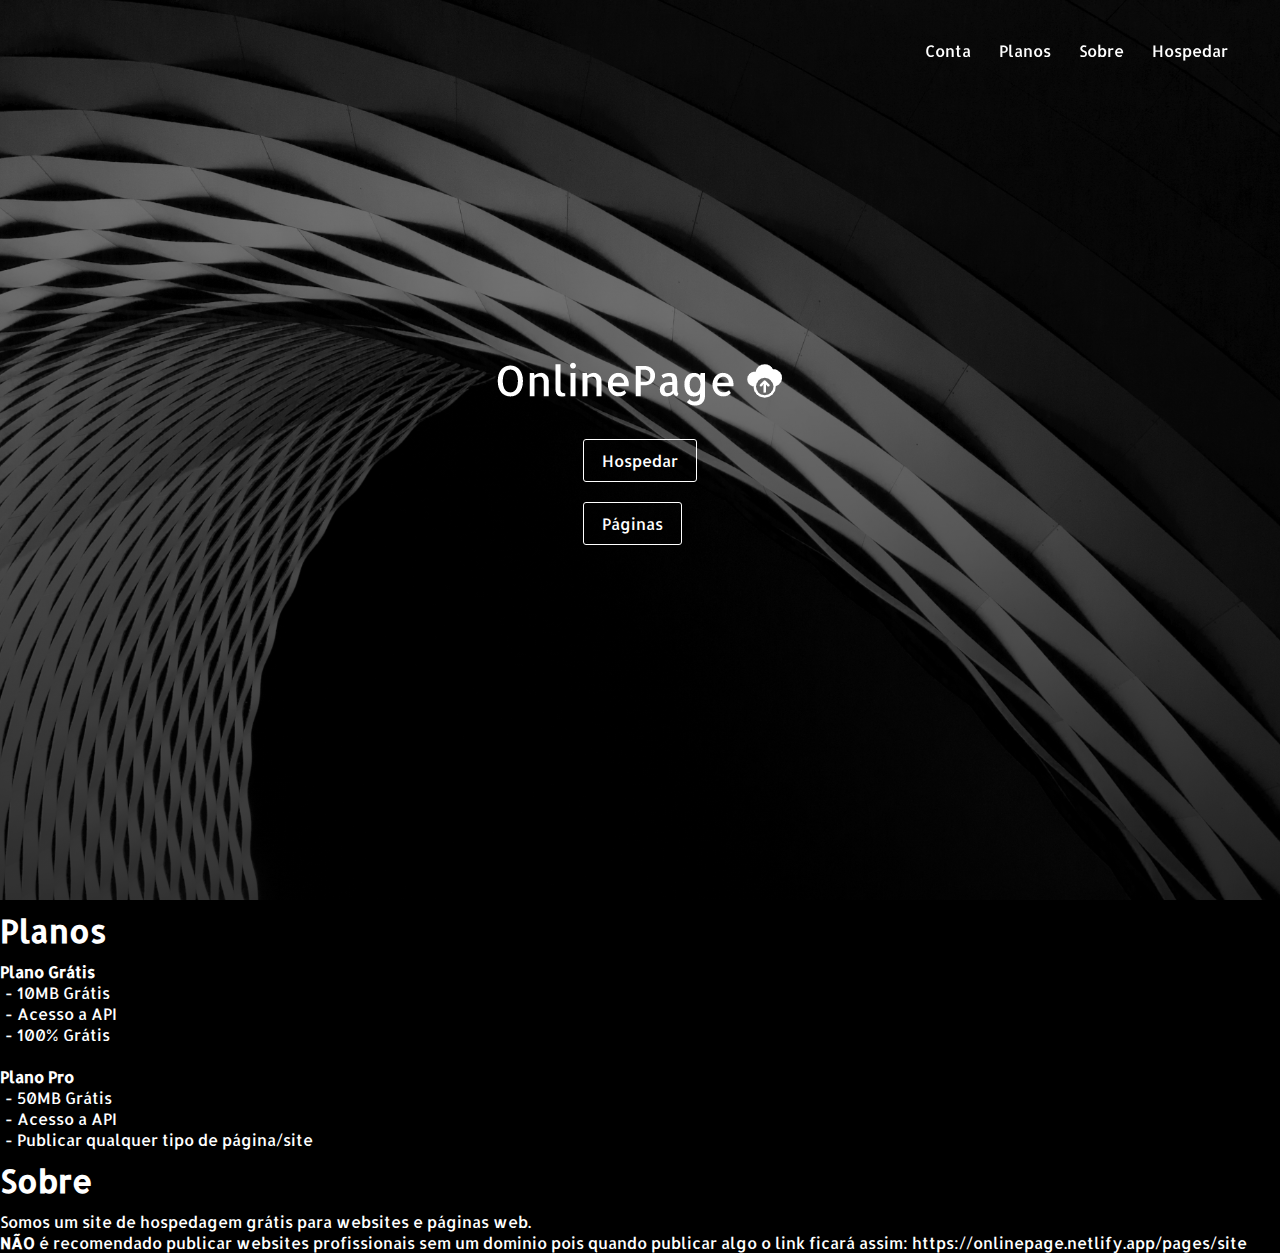
==== index.html @ 1343f2e6 "Update index.html" ====
<!DOCTYPE html>
<html>
<head lang="pt-br">
	<meta charset="utf-8">
	<meta name="viewport" content="width=device-width, initial-scale=1.0">
	<title>OnlinePage</title>
	<link rel="icon" href="icon.png">
	<link rel="stylesheet" type="text/css" href="style.css">
</head>
<body>
	<header>
		<nav class="menu" id="home">
			<br>

			<ul>
				<li><a href="#" id="conta">Conta</a></li>
				<li><a href="#planos">Planos</a></li>
				<li><a href="#sobre">Sobre</a></li>
				<li><a href="https://docs.google.com/forms/d/e/1FAIpQLSfId8-3-ugZeumsFCFt44q9DRJW5RlQm15mOeIV7J_GAIeAWA/viewform?usp=sf_link" target="_Blank">Hospedar</a></li>
			</ul>
		</nav><!--menu-->

		<section class="principal">
			<h2><img src="banner.png"></h2>

			<div class="links">
				<a href="https://docs.google.com/forms/d/e/1FAIpQLSfId8-3-ugZeumsFCFt44q9DRJW5RlQm15mOeIV7J_GAIeAWA/viewform?usp=sf_link" target="_Blank">Hospedar</a><br>
				<a href="https://onlinepage.netlify.app/pages/" target="_Blank">Páginas</a>
			</div>

			<div class="opt" id="view">
				<button class="cancel" id="close">X</button>
				<h1 class="align">Conta</h1>
				<h3>O sistema de conta não está funcionando ainda</h3>
				<form>
					<label for="username">Nome:</label>
					<input type="username" name="username" class="text" id="name" required="true">
					<label for="email">Email:</label>
					<input type="email" name="email" class="text" id="email" required="true">
					<input type="submit" class="sub" id="submit">
				</form>
			</div>
		</section>

		<h1 id="planos" class="titulo">Planos</h1>

		<h4>Plano Grátis</h4>
		<ul>
			<li class="lista">- 10MB Grátis</li>
			<li class="lista">- Acesso a API</li>
			<li class="lista">- 100% Grátis</li>
		</ul><br>

		<h4>Plano Pro</h4>
		<ul>
			<li class="lista">- 50MB Grátis</li>
			<li class="lista">- Acesso a API</li>
			<li class="lista">- Publicar qualquer tipo de página/site</li>
		</ul>

		<h1 id="sobre" class="titulo">Sobre</h1>

		<span>Somos um site de hospedagem grátis para websites e páginas web.<br> <b>NÃO</b> é recomendado publicar websites profissionais sem um dominio pois quando publicar algo o link ficará assim: https://onlinepage.netlify.app/pages/site</span><br>

	</header>

	<script src="script.js"></script>
</body>
</html>
---- style.css ----
@import url('https://fonts.googleapis.com/css2?family=Allerta&display=swap');

*{
	font-family: 'Allerta', sans-serif;
	margin: 0;
	padding: 0;
	box-sizing: border-box;
	color: white;
}
body{
	background-color: black;
}

header{
	width: 100%;
	height: 100vh;
	background-image:linear-gradient(rgba(0,0,0,0.4),rgba(0,0,0,0.8)), url(bg.jpg);
	background-position: center;
	background-size: cover;
}

a{
	text-decoration: none;
}

header .menu{
	position: fixed;
	width: 100%;
	display: flex;
	align-items: center;
	justify-content: space-between;
	padding: 40px;
}

header .menu li{
	display: inline-block;
}

header .menu a{
	padding: 8px 12px;
	border-radius: 3px;
	transition: .5s;
}

header .menu a:hover{
	color: #444;
	background-color: white;
}

.principal{
	height: 100vh;
	display: flex;
	align-items: center;
	justify-content: center;
	flex-direction: column;
}

.principal .links a{
	color: white;
	padding: 10px 18px;
	display: inline-block;
	border: 1px solid white;
	border-radius: 3px;
	margin-top: 20px;
	transition: .5s;
}

.principal .links a:hover{
	color: #444;
	background-color: white;
}

.principal .opt{
	height: 300px;
	width: 300px;
	background-color: white;
	display: none;
	position: fixed;
	padding: 10px;
	border-radius: 5px;
	transition: .5s;
}

.principal .opt .align{
	text-align: center;
}

.principal .opt *{
	color: #444;
}

.cancel{
	background-color: transparent;
	color: #444;
	border: none;
	padding: 10px;
	border-radius: 5px;
	cursor: pointer;
	transition: .5s;
}

.cancel:hover{
	background-color: #ff5454;
	color: white;
}

.text{
	color: #444;
	width: 280px;
	height: 30px;
	border-radius: 10px;
	border: 1px solid #444;
	transition: .5s;
}

.text:hover{
	border-color: black;
	color: black;
}

.titulo{
	margin-top: 10px;
	margin-bottom: 10px;
}

.lista{
	margin-left: 5px;
}

.principal .opt form .sub{
	color: #444;
	background-color: transparent;
	padding: 5px 10px;
	border: 1px solid transparent;
	border-radius: 5px;
	margin-top: 5px;
	cursor: pointer;
	transition: .3s;
}

.principal .opt form .sub:hover{
	border: 1px solid black;
}

::-webkit-scrollbar{
	width: 6px;
	height: 6px;
}
::-webkit-scrollbar-thumb{
	background: #FFFFFF;
	border-radius: 8px;
}
::-webkit-scrollbar-thumb:hover{
	background: #FFFFFF;
}
::-webkit-scrollbar-track{
	background: transparent;
	border-radius: 0px;
	box-shadow: inset 0px 0px 0px 0px #F0F0F0;
}
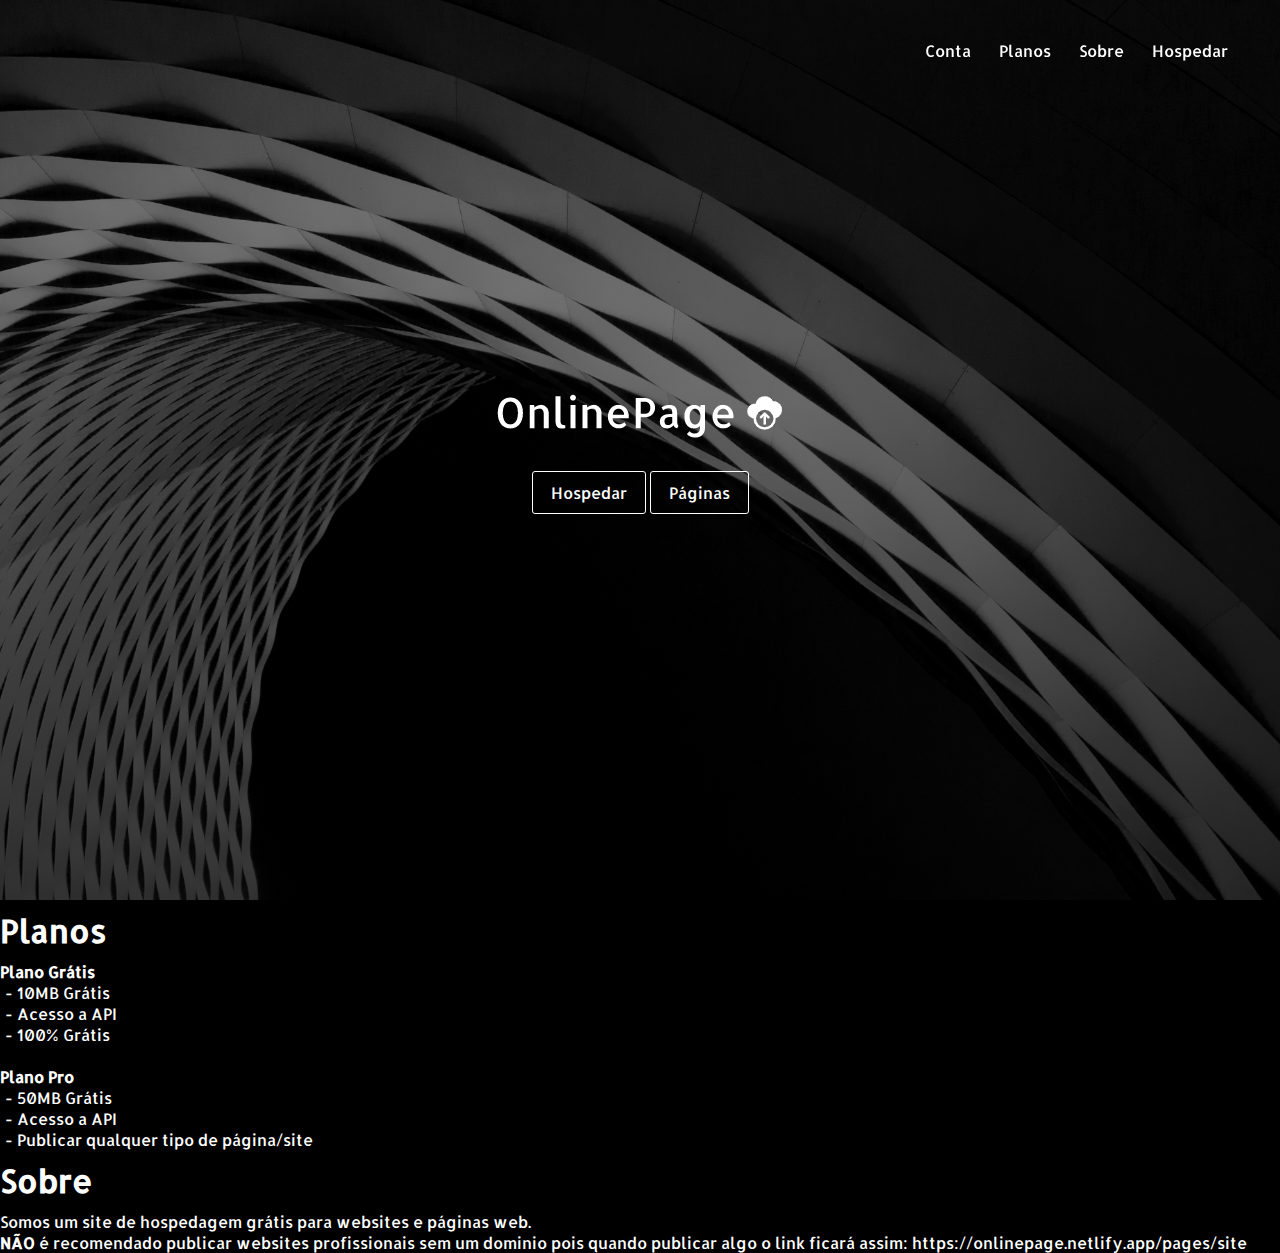
==== commit 186640a0: "Update index.html" ====
--- a/index.html
+++ b/index.html
@@ -24,7 +24,7 @@
 			<h2><img src="banner.png"></h2>
 
 			<div class="links">
-				<a href="https://docs.google.com/forms/d/e/1FAIpQLSfId8-3-ugZeumsFCFt44q9DRJW5RlQm15mOeIV7J_GAIeAWA/viewform?usp=sf_link" target="_Blank">Hospedar</a><br>
+				<a href="https://docs.google.com/forms/d/e/1FAIpQLSfId8-3-ugZeumsFCFt44q9DRJW5RlQm15mOeIV7J_GAIeAWA/viewform?usp=sf_link" target="_Blank">Hospedar</a>
 				<a href="https://onlinepage.netlify.app/pages/" target="_Blank">Páginas</a>
 			</div>
 
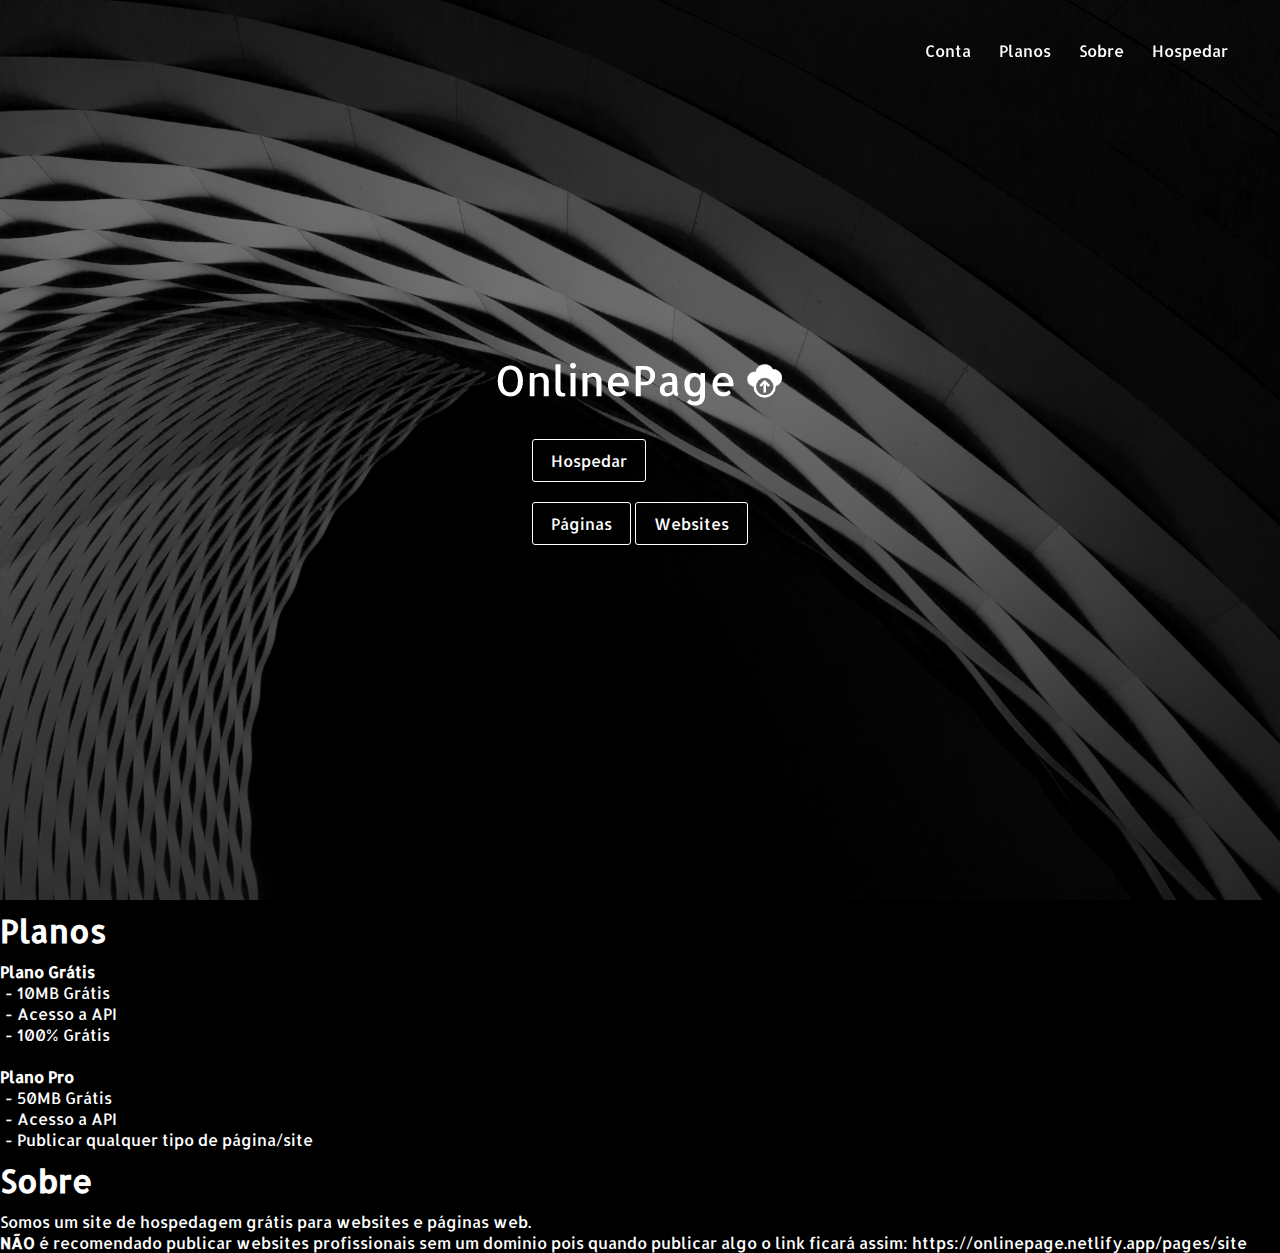
==== commit 5b7d666c: "Update index.html" ====
--- a/index.html
+++ b/index.html
@@ -24,8 +24,9 @@
 			<h2><img src="banner.png"></h2>
 
 			<div class="links">
-				<a href="https://docs.google.com/forms/d/e/1FAIpQLSfId8-3-ugZeumsFCFt44q9DRJW5RlQm15mOeIV7J_GAIeAWA/viewform?usp=sf_link" target="_Blank">Hospedar</a>
+				<a href="https://docs.google.com/forms/d/e/1FAIpQLSfId8-3-ugZeumsFCFt44q9DRJW5RlQm15mOeIV7J_GAIeAWA/viewform?usp=sf_link" target="_Blank">Hospedar</a><br>
 				<a href="https://onlinepage.netlify.app/pages/" target="_Blank">Páginas</a>
+				<a href="https://onlinepage.netlify.app/websites/" target="_Blank">Websites</a>
 			</div>
 
 			<div class="opt" id="view">
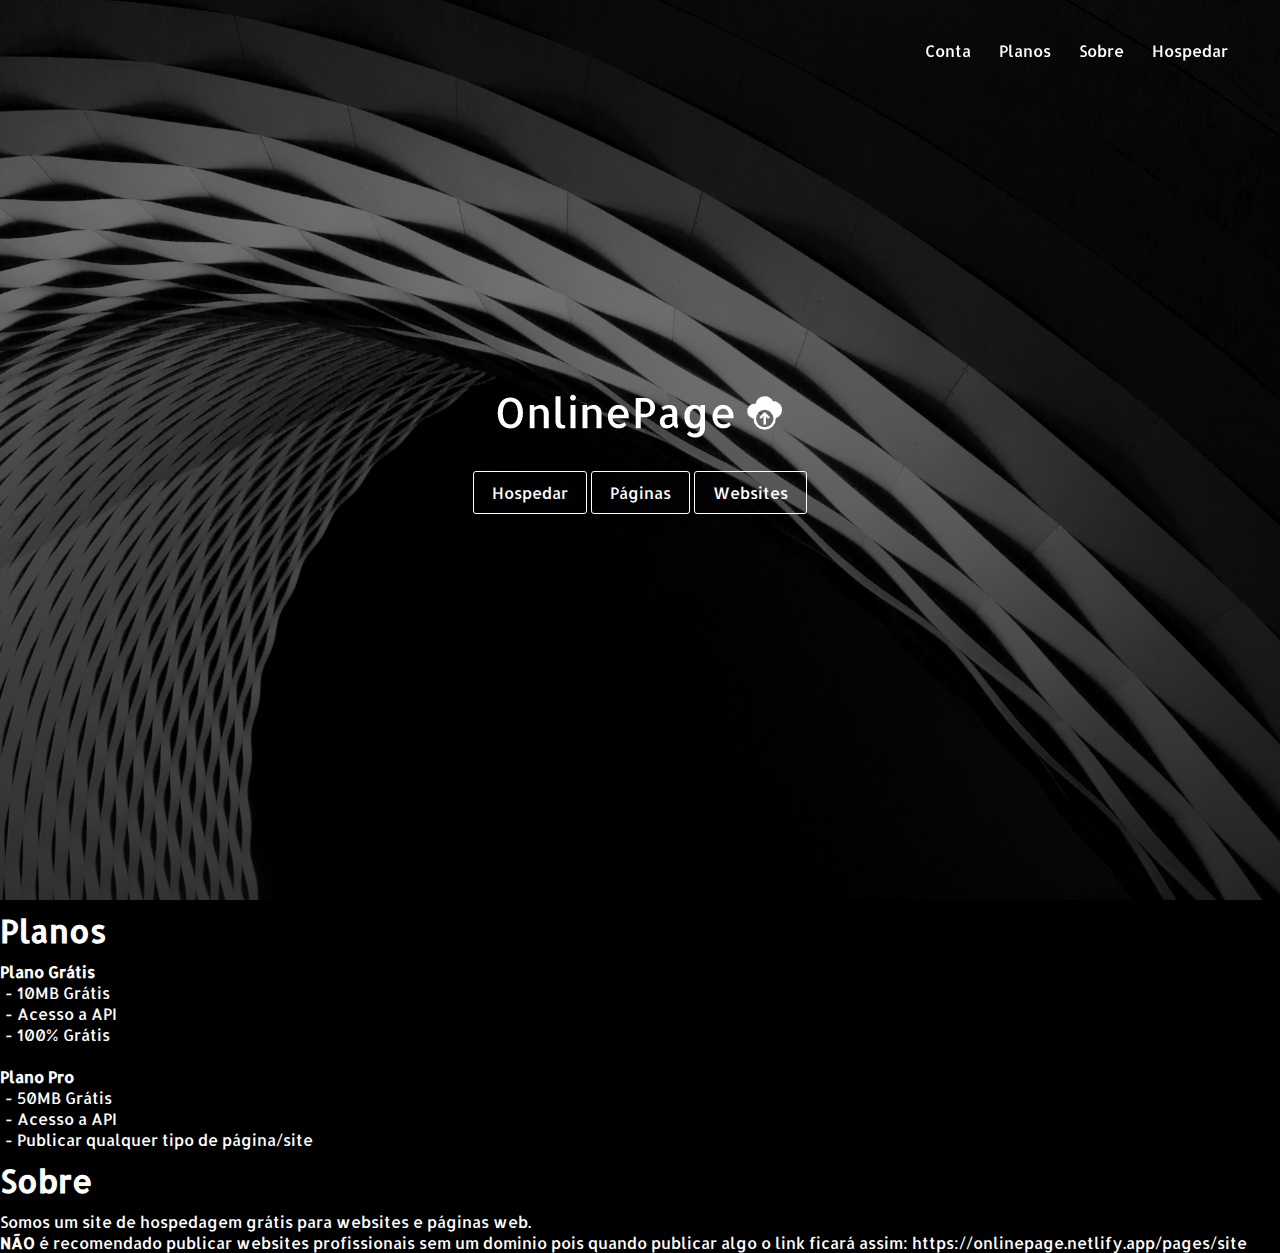
==== commit 34dc921a: "Update index.html" ====
--- a/index.html
+++ b/index.html
@@ -24,7 +24,7 @@
 			<h2><img src="banner.png"></h2>
 
 			<div class="links">
-				<a href="https://docs.google.com/forms/d/e/1FAIpQLSfId8-3-ugZeumsFCFt44q9DRJW5RlQm15mOeIV7J_GAIeAWA/viewform?usp=sf_link" target="_Blank">Hospedar</a><br>
+				<a href="https://docs.google.com/forms/d/e/1FAIpQLSfId8-3-ugZeumsFCFt44q9DRJW5RlQm15mOeIV7J_GAIeAWA/viewform?usp=sf_link" target="_Blank">Hospedar</a>
 				<a href="https://onlinepage.netlify.app/pages/" target="_Blank">Páginas</a>
 				<a href="https://onlinepage.netlify.app/websites/" target="_Blank">Websites</a>
 			</div>
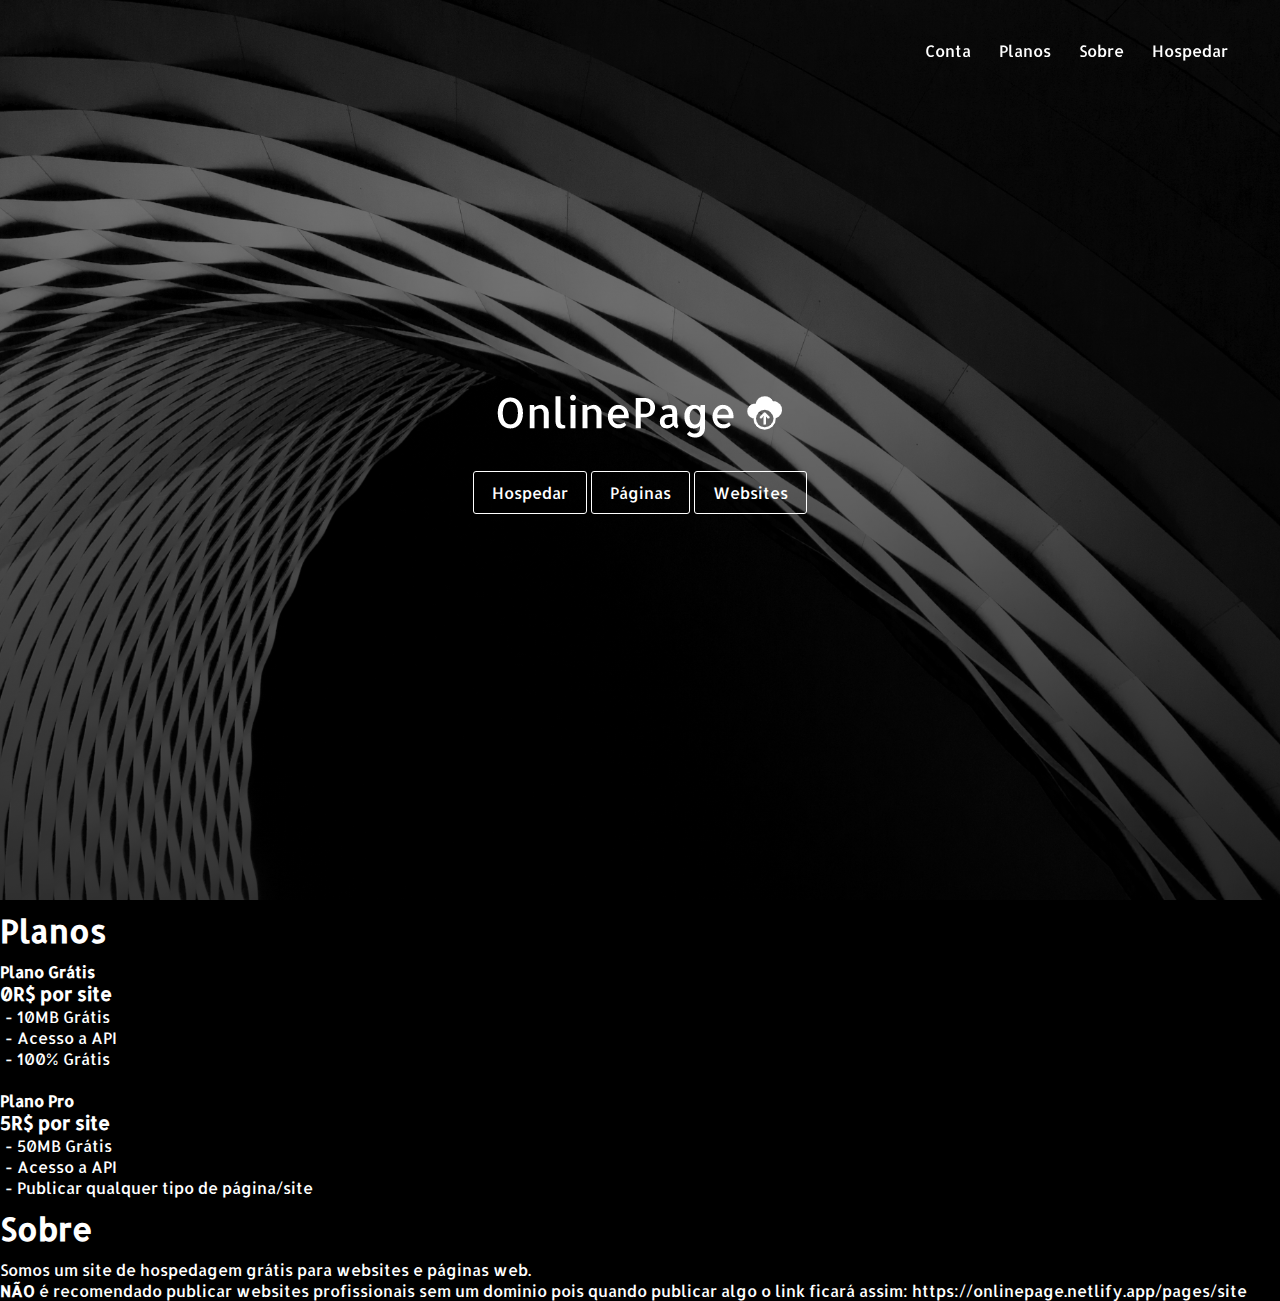
==== commit 8033a465: "Update index.html" ====
--- a/index.html
+++ b/index.html
@@ -46,6 +46,7 @@
 		<h1 id="planos" class="titulo">Planos</h1>
 
 		<h4>Plano Grátis</h4>
+		<h3>0R$ por site</h3>
 		<ul>
 			<li class="lista">- 10MB Grátis</li>
 			<li class="lista">- Acesso a API</li>
@@ -53,6 +54,7 @@
 		</ul><br>
 
 		<h4>Plano Pro</h4>
+		<h3>5R$ por site</h3>
 		<ul>
 			<li class="lista">- 50MB Grátis</li>
 			<li class="lista">- Acesso a API</li>
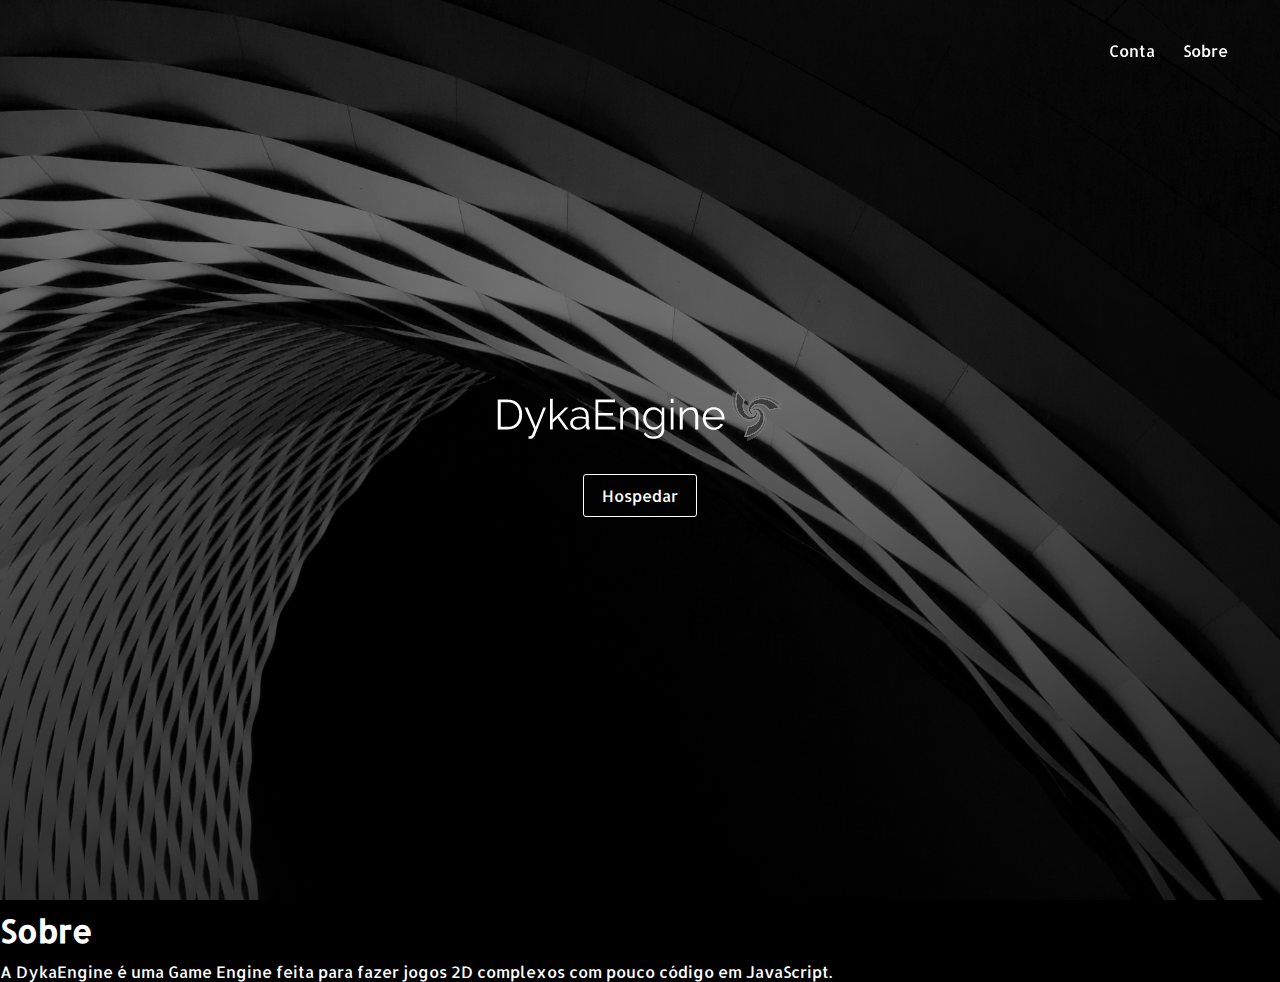
==== commit 34f2e6a3: "Update index.html" ====
--- a/index.html
+++ b/index.html
@@ -3,7 +3,7 @@
 <head lang="pt-br">
 	<meta charset="utf-8">
 	<meta name="viewport" content="width=device-width, initial-scale=1.0">
-	<title>OnlinePage</title>
+	<title>DykaEngine</title>
 	<link rel="icon" href="icon.png">
 	<link rel="stylesheet" type="text/css" href="style.css">
 </head>
@@ -14,9 +14,7 @@
 
 			<ul>
 				<li><a href="#" id="conta">Conta</a></li>
-				<li><a href="#planos">Planos</a></li>
 				<li><a href="#sobre">Sobre</a></li>
-				<li><a href="https://docs.google.com/forms/d/e/1FAIpQLSfId8-3-ugZeumsFCFt44q9DRJW5RlQm15mOeIV7J_GAIeAWA/viewform?usp=sf_link" target="_Blank">Hospedar</a></li>
 			</ul>
 		</nav><!--menu-->
 
@@ -25,8 +23,6 @@
 
 			<div class="links">
 				<a href="https://docs.google.com/forms/d/e/1FAIpQLSfId8-3-ugZeumsFCFt44q9DRJW5RlQm15mOeIV7J_GAIeAWA/viewform?usp=sf_link" target="_Blank">Hospedar</a>
-				<a href="https://onlinepage.netlify.app/pages/" target="_Blank">Páginas</a>
-				<a href="https://onlinepage.netlify.app/websites/" target="_Blank">Websites</a>
 			</div>
 
 			<div class="opt" id="view">
@@ -42,28 +38,10 @@
 				</form>
 			</div>
 		</section>
-
-		<h1 id="planos" class="titulo">Planos</h1>
-
-		<h4>Plano Grátis</h4>
-		<h3>0R$ por site</h3>
-		<ul>
-			<li class="lista">- 10MB Grátis</li>
-			<li class="lista">- Acesso a API</li>
-			<li class="lista">- 100% Grátis</li>
-		</ul><br>
-
-		<h4>Plano Pro</h4>
-		<h3>5R$ por site</h3>
-		<ul>
-			<li class="lista">- 50MB Grátis</li>
-			<li class="lista">- Acesso a API</li>
-			<li class="lista">- Publicar qualquer tipo de página/site</li>
-		</ul>
-
+		
 		<h1 id="sobre" class="titulo">Sobre</h1>
 
-		<span>Somos um site de hospedagem grátis para websites e páginas web.<br> <b>NÃO</b> é recomendado publicar websites profissionais sem um dominio pois quando publicar algo o link ficará assim: https://onlinepage.netlify.app/pages/site</span><br>
+		<span>A DykaEngine é uma Game Engine feita para fazer jogos 2D complexos com pouco código em JavaScript.</span><br>
 
 	</header>
 
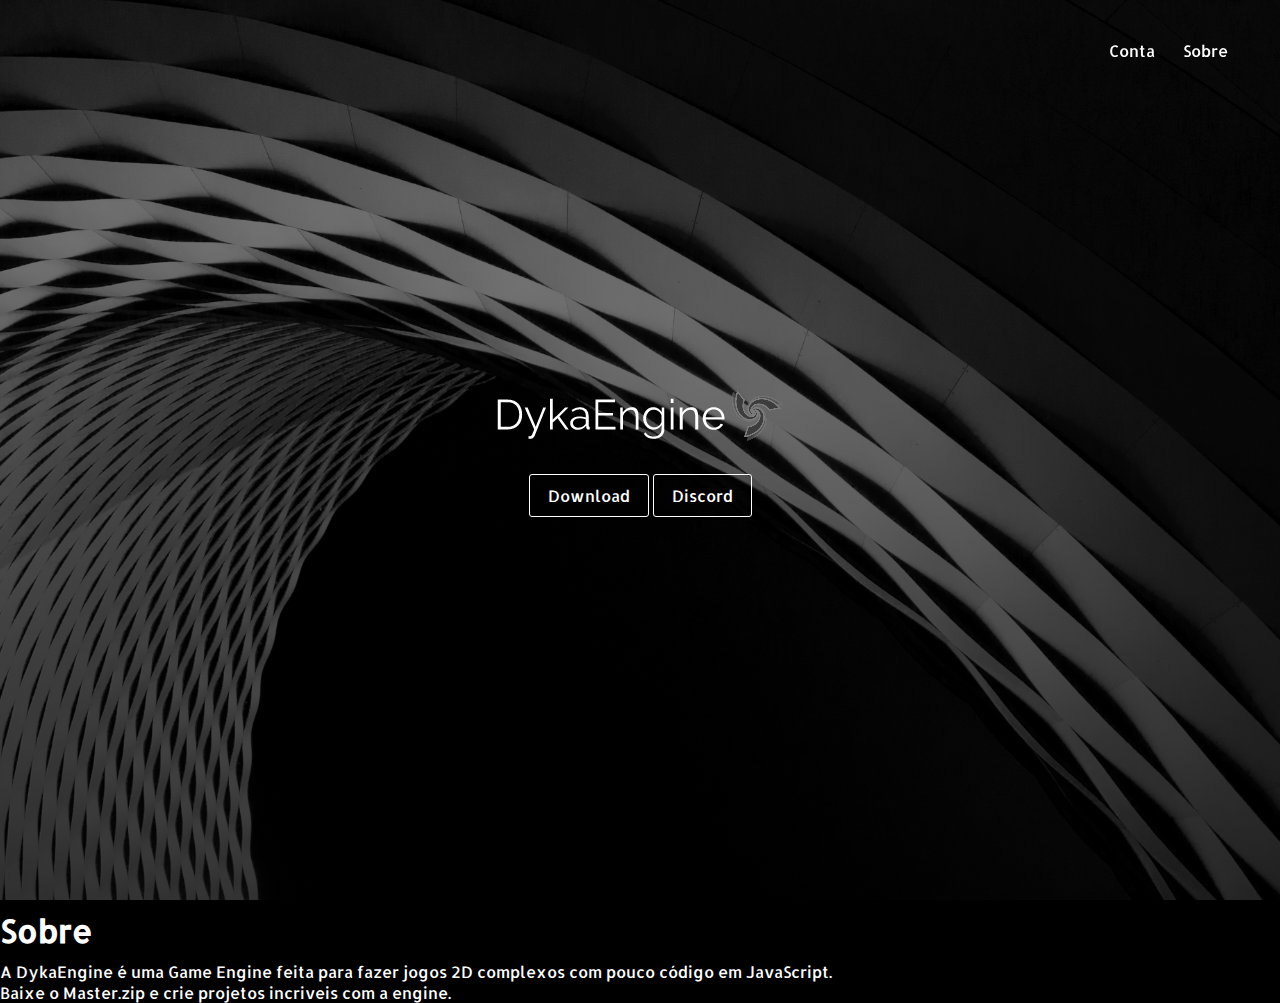
==== commit 53bce8d9: "Update index.html" ====
--- a/index.html
+++ b/index.html
@@ -22,7 +22,8 @@
 			<h2><img src="banner.png"></h2>
 
 			<div class="links">
-				<a href="https://docs.google.com/forms/d/e/1FAIpQLSfId8-3-ugZeumsFCFt44q9DRJW5RlQm15mOeIV7J_GAIeAWA/viewform?usp=sf_link" target="_Blank">Hospedar</a>
+				<a href="https://github.com/ShovelDev/dyka-engine/archive/refs/heads/main.zip" target="_Blank">Download</a>
+				<a href="https://discord.com/invite/AEDdHFqMEh" target="_Blank">Discord</a>
 			</div>
 
 			<div class="opt" id="view">
@@ -42,6 +43,7 @@
 		<h1 id="sobre" class="titulo">Sobre</h1>
 
 		<span>A DykaEngine é uma Game Engine feita para fazer jogos 2D complexos com pouco código em JavaScript.</span><br>
+		<span>Baixe o Master.zip e crie projetos incriveis com a engine.</span><br>
 
 	</header>
 
